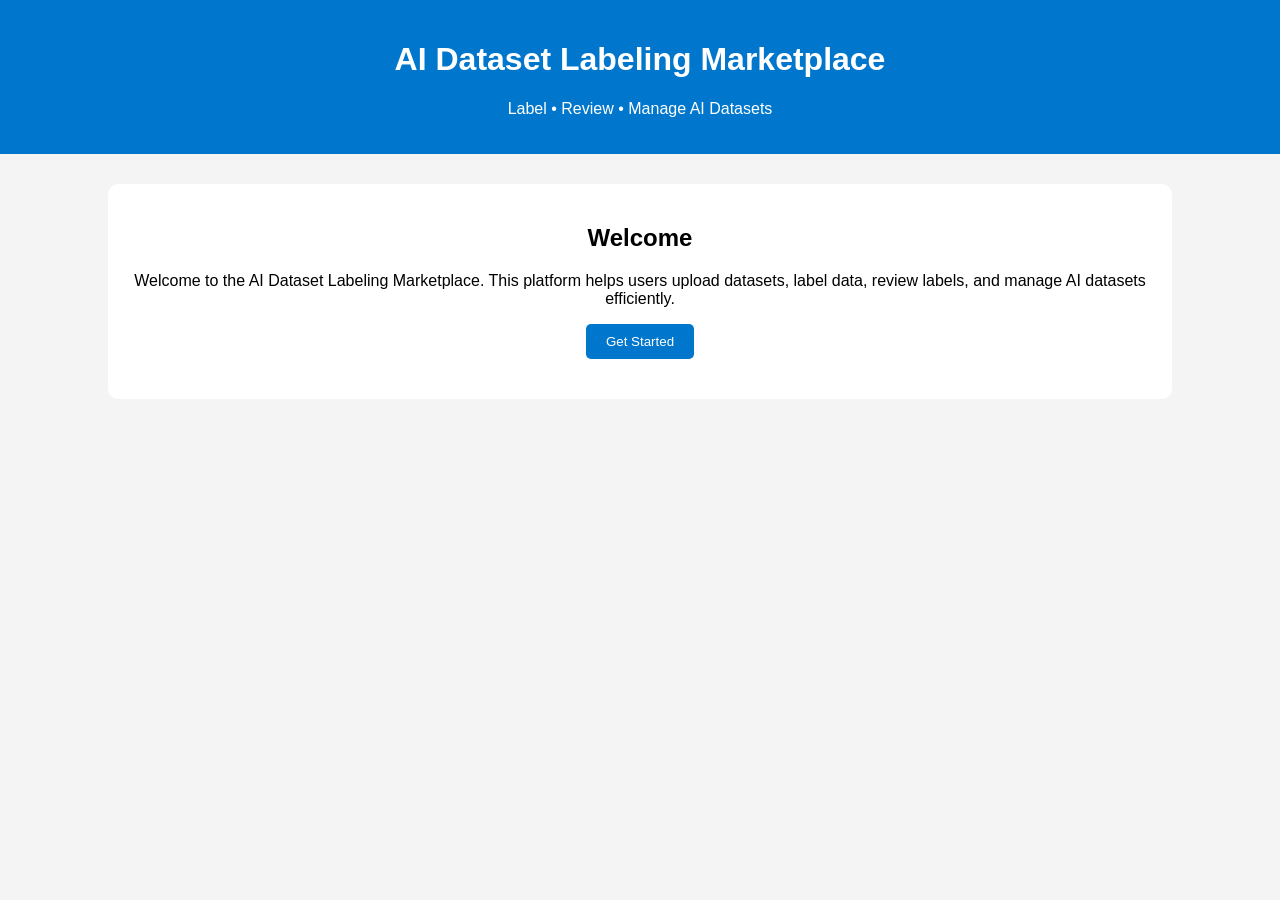
==== frontend/index.html @ ae38b7f8 "Created frontend homepage" ====
<!DOCTYPE html>
<html lang="en">
<head>
    <meta charset="UTF-8">
    <meta name="viewport" content="width=device-width, initial-scale=1.0">
    <title>AI Dataset Labeling Marketplace</title>

    <link rel="stylesheet" href="style.css">
</head>

<body>

    <header>
        <h1>AI Dataset Labeling Marketplace</h1>
        <p>Label • Review • Manage AI Datasets</p>
    </header>

    <div class="container">
        <h2>Welcome</h2>

        <p>
            Welcome to the AI Dataset Labeling Marketplace.
            This platform helps users upload datasets,
            label data, review labels, and manage AI datasets efficiently.
        </p>

        <button onclick="showMessage()">
            Get Started
        </button>

        <p id="message"></p>
    </div>

    <script src="script.js"></script>

</body>
</html>
---- frontend/style.css ----
body {
    font-family: Arial, sans-serif;
    background-color: #f4f4f4;
    margin: 0;
    padding: 0;
}

header {
    background-color: #0077cc;
    color: white;
    text-align: center;
    padding: 20px;
}

.container {
    width: 80%;
    margin: 30px auto;
    background: white;
    padding: 20px;
    border-radius: 10px;
    text-align: center;
}

button {
    background-color: #0077cc;
    color: white;
    border: none;
    padding: 10px 20px;
    border-radius: 5px;
    cursor: pointer;
}

button:hover {
    background-color: #005fa3;
}

#message {
    margin-top: 20px;
    color: green;
    font-weight: bold;
}
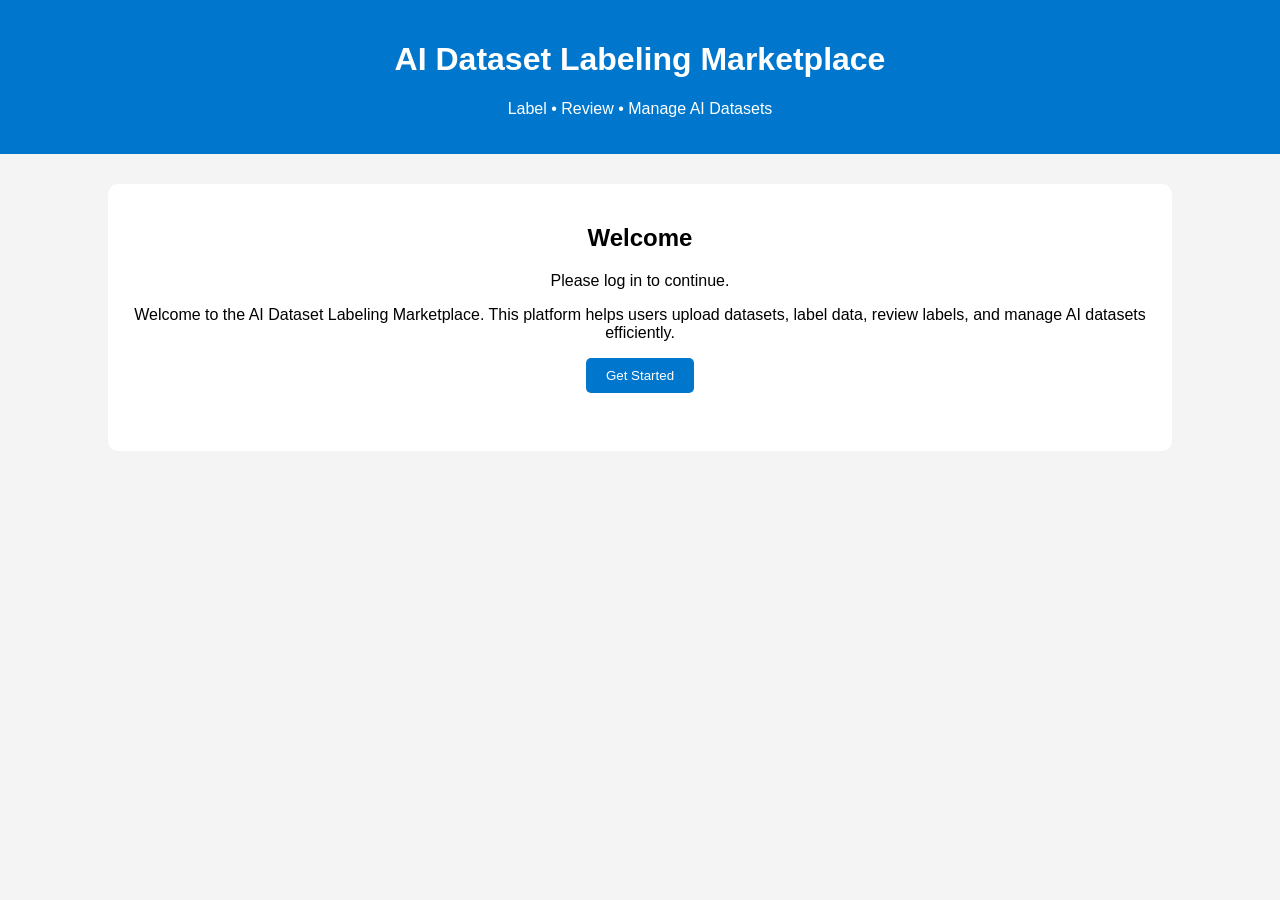
==== commit f5aa4fd9: "Add role-based access and review features" ====
--- a/frontend/index.html
+++ b/frontend/index.html
@@ -1,10 +1,10 @@
 <!DOCTYPE html>
 <html lang="en">
+
 <head>
     <meta charset="UTF-8">
     <meta name="viewport" content="width=device-width, initial-scale=1.0">
     <title>AI Dataset Labeling Marketplace</title>
-
     <link rel="stylesheet" href="style.css">
 </head>
 
@@ -16,7 +16,10 @@
     </header>
 
     <div class="container">
+
         <h2>Welcome</h2>
+
+        <p id="userRole"></p>
 
         <p>
             Welcome to the AI Dataset Labeling Marketplace.
@@ -24,12 +27,86 @@
             label data, review labels, and manage AI datasets efficiently.
         </p>
 
-        <button onclick="showMessage()">
-            Get Started
-        </button>
+        <div id="guestOptions">
+            <a href="login.html">
+                <button>Get Started</button>
+            </a>
+        </div>
+
+        <div id="adminOptions" style="display: none;">
+            <h3>Admin Dashboard</h3>
+
+            <a href="dataset.html">
+                <button>Manage Datasets</button>
+            </a>
+
+            <br><br>
+
+            <a href="task.html">
+                <button>Assign Tasks</button>
+            </a>
+
+            <br><br>
+
+            <a href="agent.html">
+                <button>AI Agent</button>
+            </a>
+        </div>
+
+        <div id="labelerOptions" style="display: none;">
+            <h3>Labeler Dashboard</h3>
+
+            <a href="task.html">
+                <button>My Tasks</button>
+            </a>
+
+            <br><br>
+
+            <a href="agent.html">
+                <button>AI Agent</button>
+            </a>
+        </div>
+
+        <br>
+
+        <button id="logoutButton" style="display: none;"
+            onclick="logoutUser()">Logout</button>
 
         <p id="message"></p>
+
     </div>
+
+    <script>
+        const role = localStorage.getItem("role");
+        const username = localStorage.getItem("username");
+
+        const userRole = document.getElementById("userRole");
+        const guestOptions = document.getElementById("guestOptions");
+        const adminOptions = document.getElementById("adminOptions");
+        const labelerOptions = document.getElementById("labelerOptions");
+        const logoutButton = document.getElementById("logoutButton");
+
+        if (role && username) {
+            userRole.innerText = "Welcome, " + username + " | Role: " + role;
+
+            guestOptions.style.display = "none";
+            logoutButton.style.display = "inline-block";
+
+            if (role === "admin") {
+                adminOptions.style.display = "block";
+            } else if (role === "labeler") {
+                labelerOptions.style.display = "block";
+            }
+        } else {
+            userRole.innerText = "Please log in to continue.";
+        }
+
+        function logoutUser() {
+            localStorage.removeItem("username");
+            localStorage.removeItem("role");
+            window.location.href = "login.html";
+        }
+    </script>
 
     <script src="script.js"></script>
 
